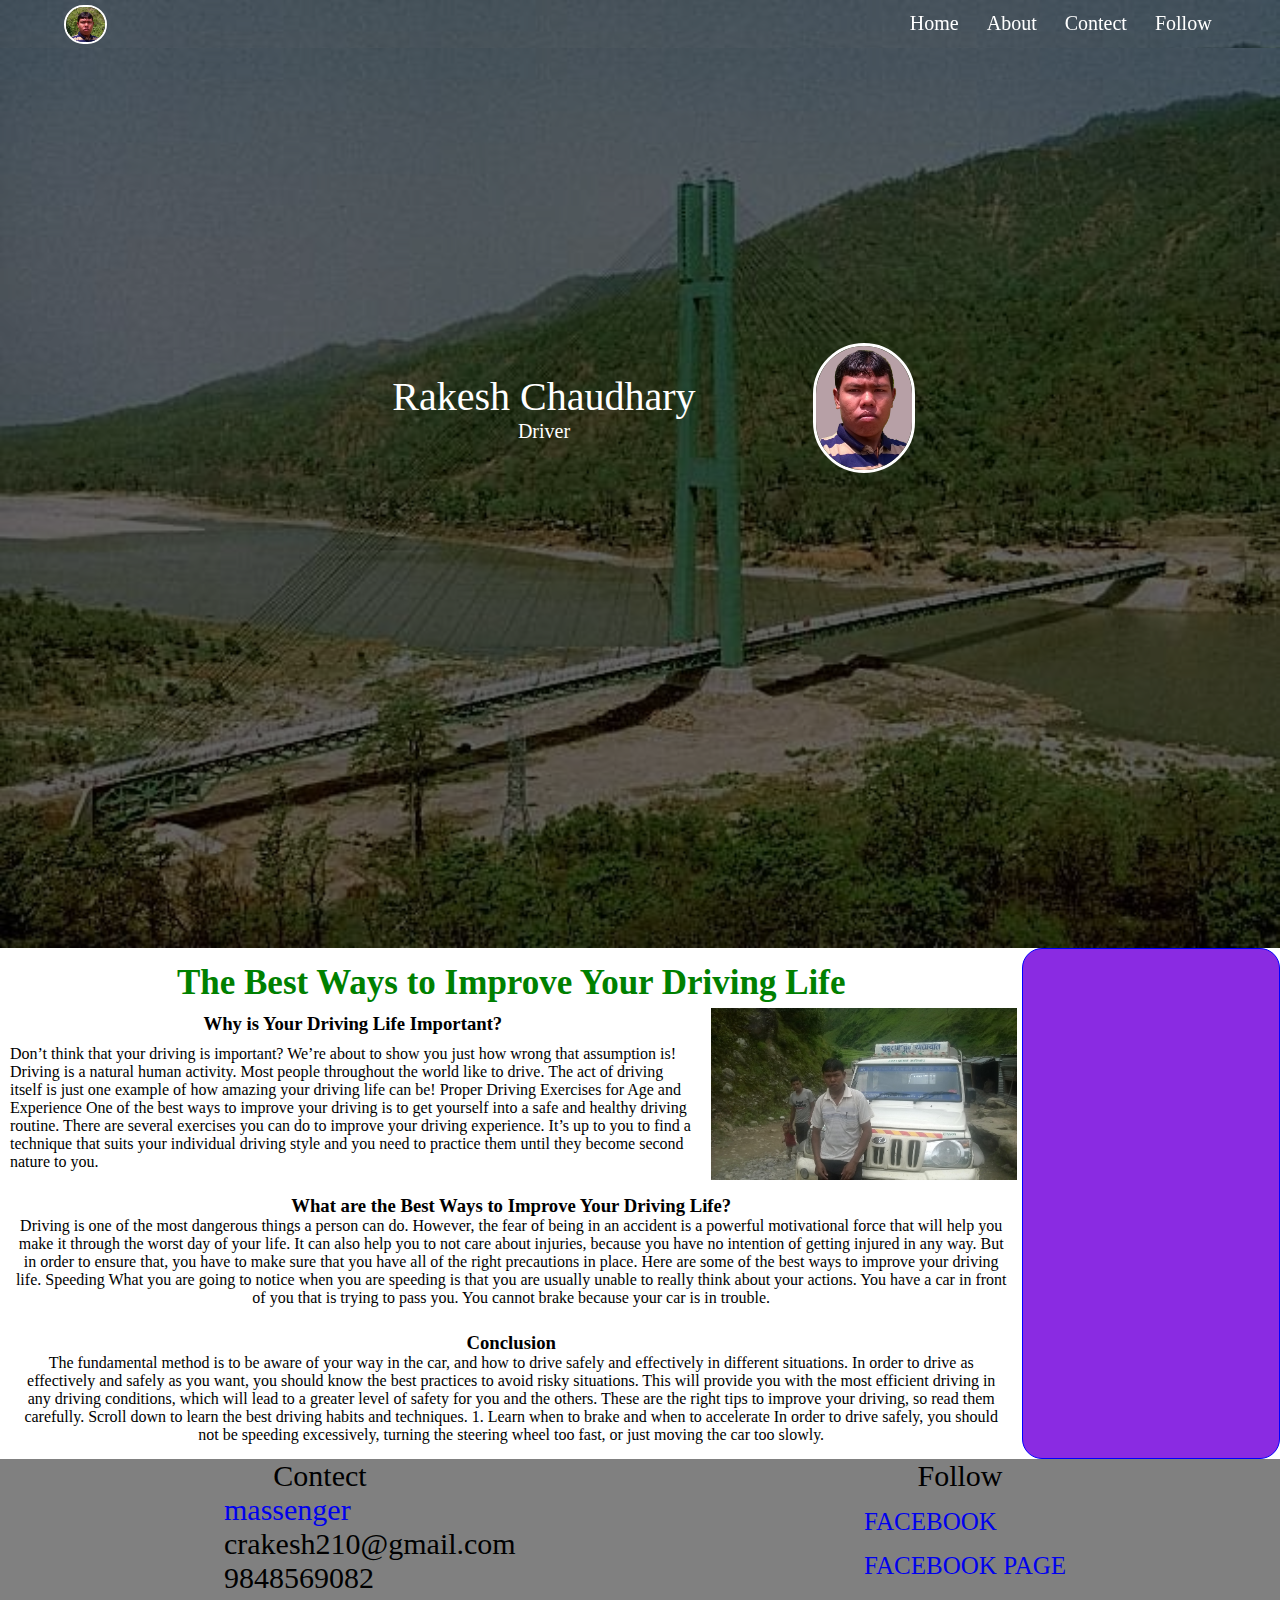
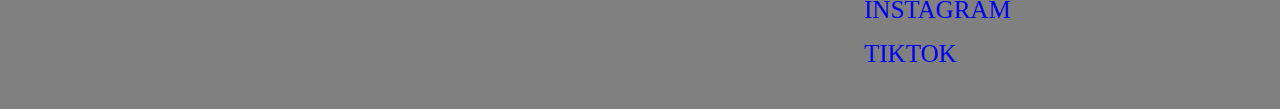
==== index.html @ 7962d729 "Update index.html" ====
<!DOCTYPE html>
<html lang="en">
<head>
    <meta charset="UTF-8">
    <meta http-equiv="X-UA-Compatible" content="IE=edge">
    <meta name="viewport" content="width=device-width, initial-scale=1.0">
    <link rel="stylesheet" href="css/style.css">
    <script async src="https://pagead2.googlesyndication.com/pagead/js/adsbygoogle.js?client=ca-pub-9587384471379812"
     crossorigin="anonymous"></script>
    <script data-ad-client="ca-pub-9587384471379812" async src="https://pagead2.googlesyndication.com/pagead/js/adsbygoogle.js"></script>
    <title> RAKESH CHAUDHARY </title>
</head>
<body>
    <NAV class="navbar background h-nav-resp">
        <div class="nav-List">
            <img src="img/logo.jpg" alt="LOGO">
        </div>
        <div class="rightnav v-class-resp">
                 <li> <a href="#Home"> Home</a>  </li>
                 <li> <a href="#About"> About</a>  </li>
                 <li> <a href="#Contect"> Contect</a>  </li>
                 <li> <a href="#Follow"> Follow </a>  </li>
        </div>
        <div class="burger">
            <div class="line"></div>
            <div class="line"></div>
            <div class="line"></div>
        </div>
        </NAV>

<section class="background firstsection" id="About">
    <div class="box-main">
        <div class="firsthalf">
            <p class="text-big"> Rakesh Chaudhary </p>
            <p class="text-small"> Driver </p>         
        </div>
        <div class="secondhalf">
            <img src="img/1111.jpg" alt="Rakesh's photo">
        </div>
    </div>
</section>
<section class="secright"> 
    <div class="secrightmain">
        <div class="top">
            <h1>The Best Ways to Improve Your Driving Life</h1>
            <h2>  </h2>
        </div>
        <div class="midle">
            <div class="midleleft">
                <h3>Why is Your Driving Life Important?</h3>
                <p>Don’t think that your driving is important? We’re about to show you just how wrong that assumption is! Driving is a natural human activity. Most people throughout the world like to drive. The act of driving itself is just one example of how amazing your driving life can be! 
                Proper Driving Exercises for Age and Experience  One of the best ways to improve your driving is to get yourself into a safe and healthy driving routine. There are several exercises you can do to improve your driving experience. It’s up to you to find a technique that suits your individual driving style and you need to practice them until they become second nature to you.</p>  
            </div>
            <img src="img/rakesh.jpg" alt="Rdkesh">
        </div>
        <div class="bottom">
            <h3> What are the Best Ways to Improve Your Driving Life?</h3>
                <p>Driving is one of the most dangerous things a person can do. However, the fear of being in an accident is a powerful motivational force that will help you make it through the worst day of your life. It can also help you to not care about injuries, because you have no intention of getting injured in any way. But in order to ensure that, you have to make sure that you have all of the right precautions in place. Here are some of the best ways to improve your driving life.  Speeding  What you are going to notice when you are speeding is that you are usually unable to really think about your actions. You have a car in front of you that is trying to pass you. You cannot brake because your car is in trouble.</p>
            <h3>Conclusion</h3>
                <p>The fundamental method is to be aware of your way in the car, and how to drive safely and effectively in different situations. In order to drive as effectively and safely as you want, you should know the best practices to avoid risky situations. This will provide you with the most efficient driving in any driving conditions, which will lead to a greater level of safety for you and the others. These are the right tips to improve your driving, so read them carefully.  Scroll down to learn the best driving habits and techniques.  1. Learn when to brake and when to accelerate  In order to drive safely, you should not be speeding excessively, turning the steering wheel too fast, or just moving the car too slowly.</p>
        </div>
    </div>
        
    <div class="adsbar"> <script async src="https://pagead2.googlesyndication.com/pagead/js/adsbygoogle.js?client=ca-pub-9587384471379812"
     crossorigin="anonymous"></script>
        <p> </p>
    </div>
</section>

<footer class="mainfooter"> 
        <div class="footerleft" id="Contect">Contect
            <li><a href="https://www.messenger.com/t/100071373134788" target="_blank">massenger</a></li>
            <li><a>crakesh210@gmail.com</a></li> 
            <li><a>9848569082</a></li>
        </div>
        <div class="footerright" id="Follow">Follow
            <li><a href="https://www.facebook.com/profile.php?id=100010297203588" target="_blank">FACEBOOK</a></li>
            <li><a href="https://www.facebook.com/rakeshchaudhary555" target="_blank">FACEBOOK PAGE</a></li>
            <li><a href="https://www.instagram.com/crakesh210/" target="_blank">INSTAGRAM</a></li>
            <li><a href="https://www.tiktok.com/@starrakesh210" target="_blank">TIKTOK</a></li>
        </div>
 </footer>
<script src="js/resp.js"> </script>
<script data-ad-client="ca-pub-9587384471379812" async src="https://pagead2.googlesyndication.com/pagead/js/adsbygoogle.js"></script>
</body> 
</html>
---- css/style.css ----
*{
    margin: 0;
    padding: 0;
}

html{
    scroll-behavior: smooth;
}

.nav-List{
    margin-top: 5px;
    margin-left: 5%;
    width: 65%;
    text-align: left;
}

.nav-List img{
    width: 5%;
    border: 2px solid white;
    border-radius: 90px;
}
.navbar{
    display: flex;                                                                           ;
    position: sticky;
    top: 0%;
    cursor: pointer;
}

.rightnav{
    width: 35%;
    padding: 10px 10px;
    display: flex;
    align-items: center;
    justify-content: center;
}

.rightnav li{
    padding: 1px 14px;
    list-style: none;
}

.rightnav li a{
    text-decoration: none;
    color: white;
    font-size: 20px;
}

.rightnav li a:hover{
    text-decoration: none;
    color:blue;
    }

.background{
    background: rgba(0,0,0,0.6) url('../img/karnali.jpg');
    background-size: cover;
    background-blend-mode: darken;
    
}

.firstsection{
    height: 100vh;
}

.box-main{
    display: flex;
    justify-content: center;
    align-items: center;
    color: white;
    max-width: 50%;
    margin: auto;
    height: 80%;
}

.firsthalf{
    width: 70%;
    display: flex;
    flex-direction: column;
    justify-content: center;
}

.secondhalf{
    width: 30%;
    
}

.secondhalf img{
    width: 50%;
    border: 3px solid white;
    border-radius: 125px;
    display: block;
    margin: auto;
}

.text-big{
    font-size: 40px;
    text-align: center;
}

.text-small{
    font-size: 20px;
    text-align: center;
}

.adsbar{
    background-color: blueviolet;
    float: right;
    width: 20%;
    height: auto;
    border: 1px solid blue;
    border-radius: 20px;
    text-align: center;
}

.adsbar p{
    padding: 15px 10px;
}

.secright{
    display: flex;
    height: auto;
    width: 100%;
}

.secrightmain{
    width: 80%;
    height: auto;
}

.top{
    width: 100%;
    height: auto;
    text-align: center;
}

.top h1{
    font-size: 35px;
    color: green;
    padding-top: 15px;
}

.top h2{
    font-size: 20px;
    color: green;
}

.midle{
    display: flex;
    height: auto;
}

.midleleft{
    width: 70%;
    height: auto;
}

.midleleft h3{
    text-align: center;
    padding-top: 10px;
}

.midleleft p{
    padding: 10px 10px;
}

.midle img{
    padding: 5px 5px;
    width: 30%;
    height: auto;
}

.bottom{
    width: 100%;
    height: auto;
    padding: 0px 0px;
}

.bottom h3{
    text-align: center;
    padding-top: 10px;
}

.bottom p{
    text-align: center;
    padding-left: 15px;
    padding-right: 15px;
    padding-bottom: 15px;
}

.mainfooter{
    background-color: gray;
    height: 250px;
    text-align: center;
}

.footerleft{
    width: 50%;
    float:left;
    font-size: 30px;
}

.footerleft li{
    list-style: none;
    text-align: left;
    margin-left: 35%;

}

.footerleft li a{
    text-decoration: none;
    font-size: 30px;

}

.footerleft li a:hover{
    text-decoration: none;
    font-size: 30px;

}

.footerright{
    width: 50%;
    float: right;
    font-size: 30px;
}

.footerright li{
    list-style: none;
    text-align: left;
    margin-left: 35%;
    margin-top: 10px;

}

.footerright li a{
    text-decoration: none;
    font-size: 25px;
}

.footerright li a:hover{
    text-decoration: none;
    font-size: 25px;
}

.burger{
    display: none;
    position: absolute;
    cursor: pointer;
    right: 5%;
    top: 15px;

}

.line{
    width: 35px;
    background-color: white;
    height: 4px;
    margin: 3px 3px;
}

@media screen and (max-width:720px) {
    .navbar{
        flex-direction: column;
        height: 260px;
    }

    .rightnav{
        width: 100%;
        padding: 0%;
        flex-direction: column;
    }

    .rightnav li{
        padding: 0%;
        margin-top: 25px;
    }
    .nav-List{
        width: 100%;
        margin-left: 0%;
        margin-top: 10px;
        flex-direction: column;
        text-align: center;
    }

    .firstsection{
        height: 90vh;
    }

    .box-main{
        flex-direction: column-reverse;
        width: 100%;
        height: 90%;

    }

    .firsthalf{
    
    }
    .secondhalf{
    
    }

    .text-big{
        font-size: 25px;
        text-align: center;
    }
    
    .text-small{
        font-size: 12px;
        text-align: center;
    }
        
    .burger{
        display: block;
    }

    .h-nav-resp{
        height: 50px;
    }

    .v-class-resp{
        opacity: 0;
    }

    .adsbar{
        background-color: blueviolet;
        width: 100%;
        height: auto;
        border: 1px solid blue;
        border-radius: 20px;
        text-align: center;
    }
    
    .adsbar p{
        padding: 15px 10px;
    }
    
    .secright{
        flex-direction: column-reverse;
        height: auto;
        width: 100%;
    }
    
    .secrightmain{
        width: 100%;
        height: auto;
    }
    
    .top{
        width: 100%;
        height: auto;
        text-align: center;
    }
    
    .top h1{
        font-size: 35px;
        padding-top: 15px;
    }
    
    .top h2{
        font-size: 20px;
        color: green;
    }
    
    .midle{
        flex-direction: column;
        height: auto;
    }
    
    .midleleft{
        width: 100%;
        height: auto;
    }
    
    .midleleft h3{
        text-align: center;
        padding-top: 10px;
    }
    
    .midleleft p{
        padding: 10px 10px;
    }
    
    .midle img{
        width: 100%;
        height: auto;
    }
    
    .bottom{
        width: 100%;
        height: auto;
        padding: 0px 0px;
    }
    
    .bottom h3{
        text-align: center;
        padding-top: 10px;
    }
    
    .bottom p{
        text-align: center;
        padding-left: 15px;
        padding-right: 15px;
        padding-bottom: 15px;
    }

    .mainfooter{
        height: 390px;
        text-align: center;
        justify-content: center;
    
    }
    .footerleft{
        float: none;
        width: 100%;
        height: 170px;
        text-align: center;
        justify-content: center;
    }

    .footerleft li{
        margin-left: 0%;
        flex-direction: column;
        text-align: center;
        justify-content: center;
    }

    .footerleft li a{
        font-size: 15px;
    }

    .footerright{
        float: none;
        width: 100%;
        height: 220px;
        text-align: center;
        justify-content: center;
    }
    .footerright li{
        margin-left: 0%;
        text-align: center;
        justify-content: center;
    }

    .footerright li a{
        font-size: 15px;
    }
}
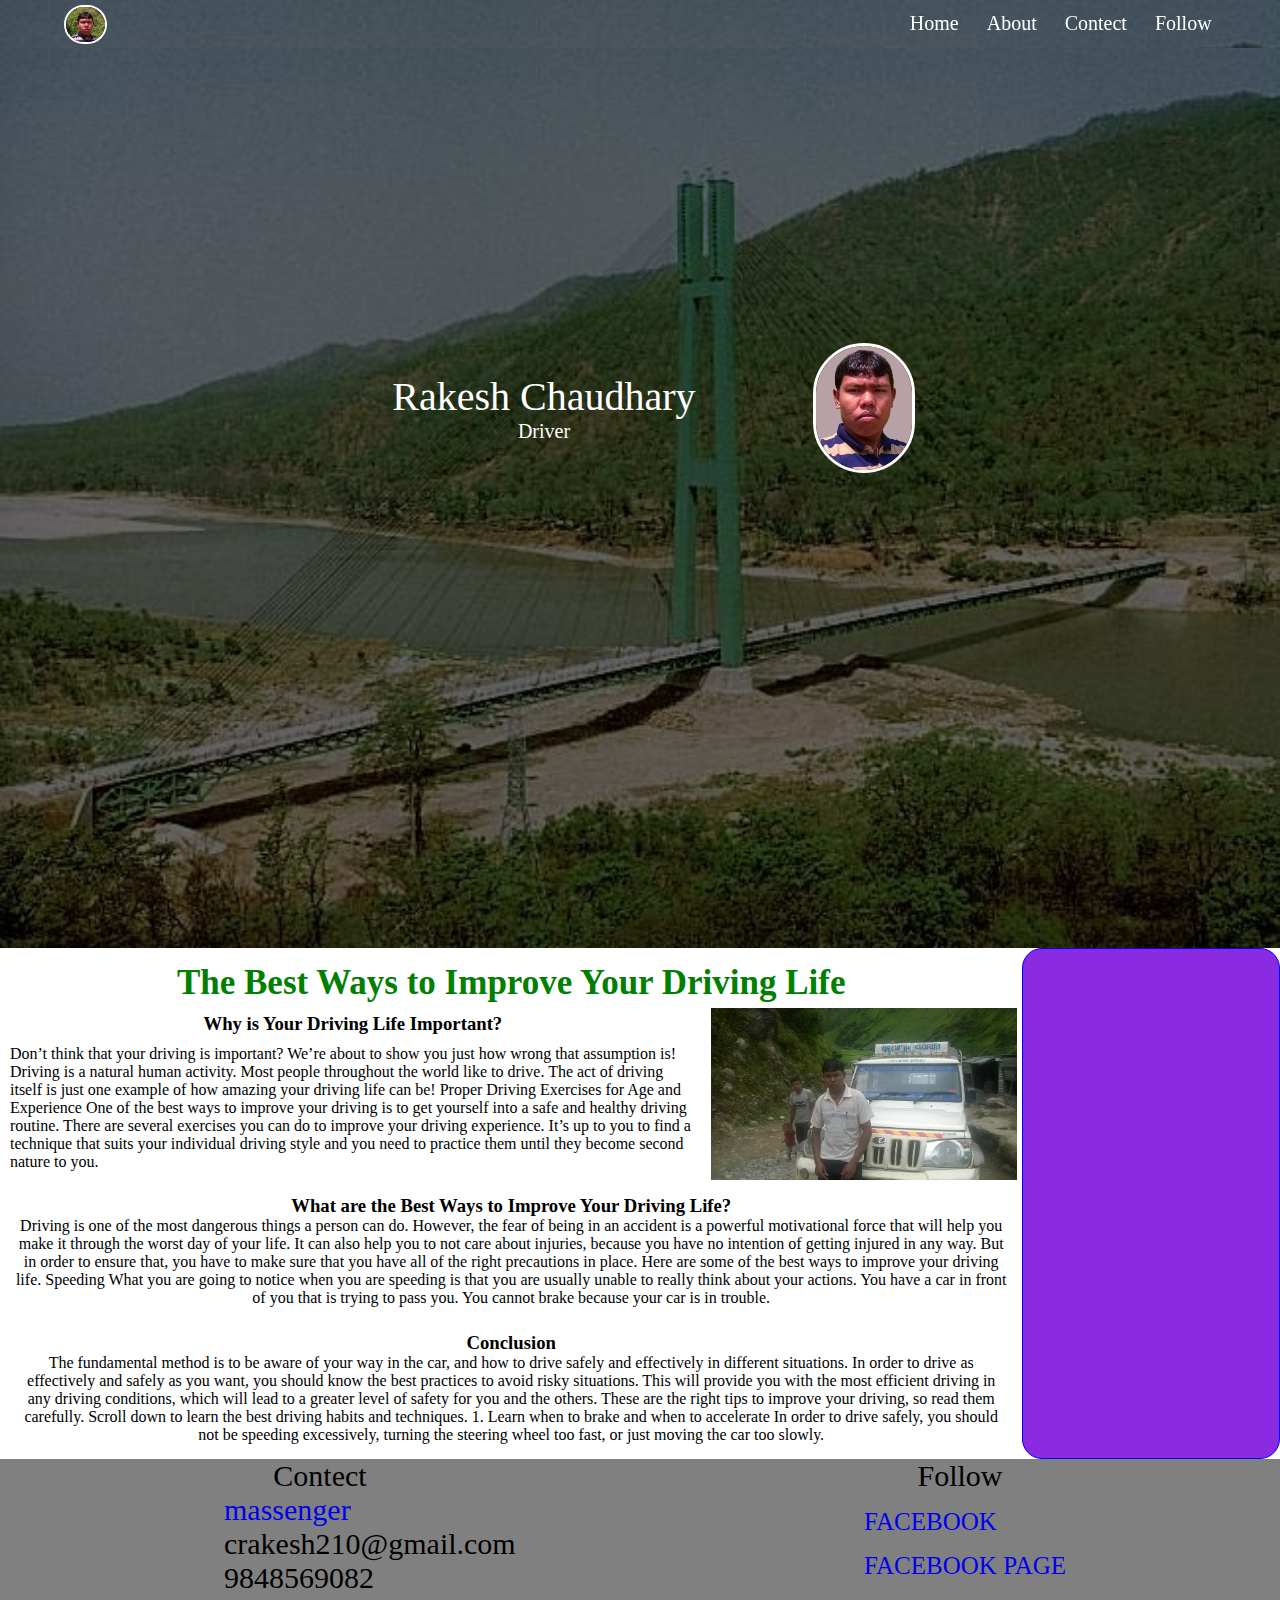
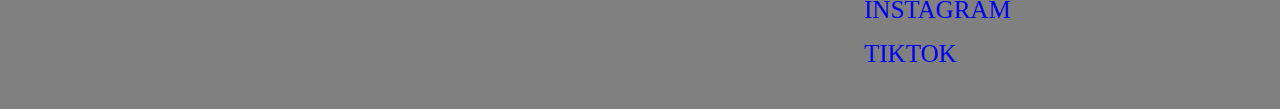
==== commit 3d6a80bd: "Update index.html" ====
--- a/index.html
+++ b/index.html
@@ -61,9 +61,8 @@
         </div>
     </div>
         
-    <div class="adsbar"> <script async src="https://pagead2.googlesyndication.com/pagead/js/adsbygoogle.js?client=ca-pub-9587384471379812"
-     crossorigin="anonymous"></script>
-        <p> </p>
+    <div class="adsbar">
+        <p> <!--Begin: Star-Clicks.com HTML Code--><script type='text/javascript' src='https://www.star-clicks.com/secure/ads.php?pid=76598233651885573'></script><!-- End: Star-Clicks.com --> </p>
     </div>
 </section>
 
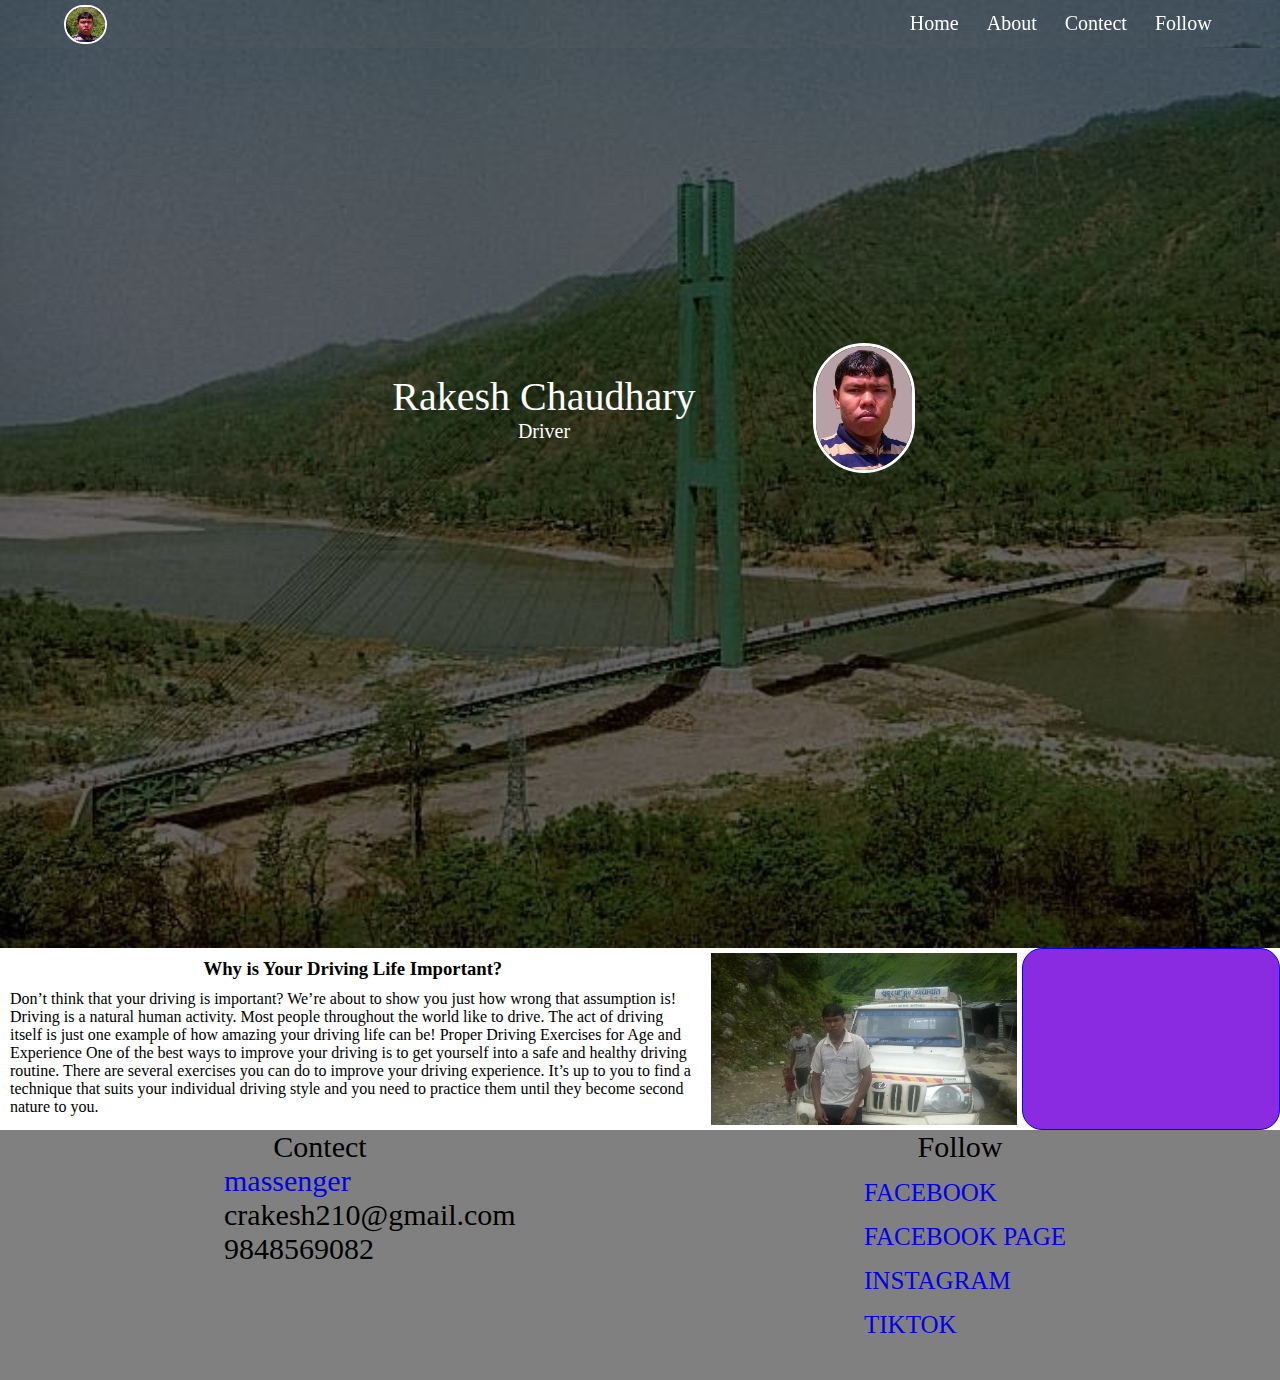
==== commit cf658ba0: "Update index.html" ====
--- a/index.html
+++ b/index.html
@@ -41,10 +41,6 @@
 </section>
 <section class="secright"> 
     <div class="secrightmain">
-        <div class="top">
-            <h1>The Best Ways to Improve Your Driving Life</h1>
-            <h2>  </h2>
-        </div>
         <div class="midle">
             <div class="midleleft">
                 <h3>Why is Your Driving Life Important?</h3>
@@ -53,16 +49,10 @@
             </div>
             <img src="img/rakesh.jpg" alt="Rdkesh">
         </div>
-        <div class="bottom">
-            <h3> What are the Best Ways to Improve Your Driving Life?</h3>
-                <p>Driving is one of the most dangerous things a person can do. However, the fear of being in an accident is a powerful motivational force that will help you make it through the worst day of your life. It can also help you to not care about injuries, because you have no intention of getting injured in any way. But in order to ensure that, you have to make sure that you have all of the right precautions in place. Here are some of the best ways to improve your driving life.  Speeding  What you are going to notice when you are speeding is that you are usually unable to really think about your actions. You have a car in front of you that is trying to pass you. You cannot brake because your car is in trouble.</p>
-            <h3>Conclusion</h3>
-                <p>The fundamental method is to be aware of your way in the car, and how to drive safely and effectively in different situations. In order to drive as effectively and safely as you want, you should know the best practices to avoid risky situations. This will provide you with the most efficient driving in any driving conditions, which will lead to a greater level of safety for you and the others. These are the right tips to improve your driving, so read them carefully.  Scroll down to learn the best driving habits and techniques.  1. Learn when to brake and when to accelerate  In order to drive safely, you should not be speeding excessively, turning the steering wheel too fast, or just moving the car too slowly.</p>
-        </div>
     </div>
         
     <div class="adsbar">
-        <p> <!--Begin: Star-Clicks.com HTML Code--><script type='text/javascript' src='https://www.star-clicks.com/secure/ads.php?pid=76598233651885573'></script><!-- End: Star-Clicks.com --> </p>
+        <p><!--Begin: Star-Clicks.com HTML Code--><script type='text/javascript' src='https://www.star-clicks.com/secure/ads.php?pid=76598233651885573'></script><!-- End: Star-Clicks.com --> </p>
     </div>
 </section>
 
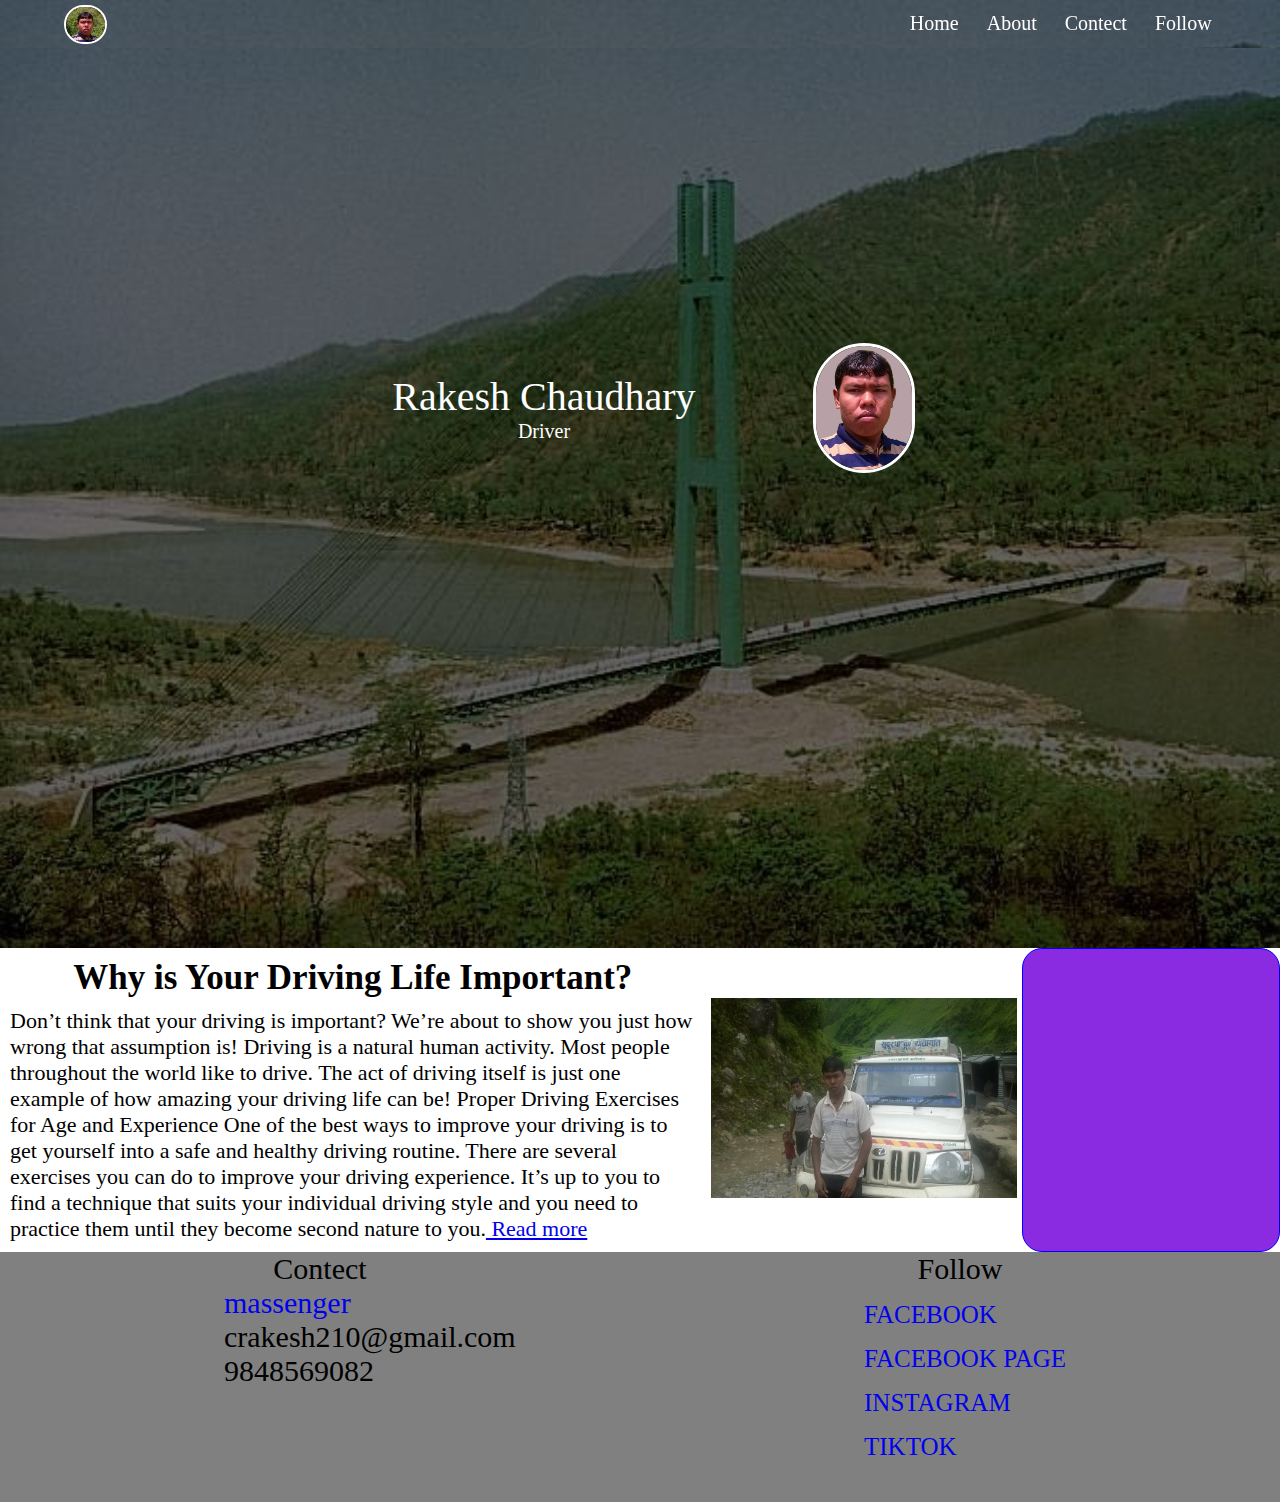
==== commit 6658efbd: "Update index.html" ====
--- a/index.html
+++ b/index.html
@@ -45,7 +45,7 @@
             <div class="midleleft">
                 <h3>Why is Your Driving Life Important?</h3>
                 <p>Don’t think that your driving is important? We’re about to show you just how wrong that assumption is! Driving is a natural human activity. Most people throughout the world like to drive. The act of driving itself is just one example of how amazing your driving life can be! 
-                Proper Driving Exercises for Age and Experience  One of the best ways to improve your driving is to get yourself into a safe and healthy driving routine. There are several exercises you can do to improve your driving experience. It’s up to you to find a technique that suits your individual driving style and you need to practice them until they become second nature to you.</p>  
+                Proper Driving Exercises for Age and Experience  One of the best ways to improve your driving is to get yourself into a safe and healthy driving routine. There are several exercises you can do to improve your driving experience. It’s up to you to find a technique that suits your individual driving style and you need to practice them until they become second nature to you.<a href="article 1.html" target="_blank"> Read more </a></p>  
             </div>
             <img src="img/rakesh.jpg" alt="Rdkesh">
         </div>
--- a/css/style.css
+++ b/css/style.css
@@ -154,18 +154,21 @@
 }
 
 .midleleft h3{
+    font-size: 35px;
     text-align: center;
     padding-top: 10px;
 }
 
 .midleleft p{
+    font-size: 22px;
     padding: 10px 10px;
 }
 
 .midle img{
-    padding: 5px 5px;
+    padding: 10px 5px;
     width: 30%;
-    height: auto;
+    height: 200px;
+    margin-top: 40px;
 }
 
 .bottom{
@@ -175,11 +178,13 @@
 }
 
 .bottom h3{
+    font-size: 35px;
     text-align: center;
     padding-top: 10px;
 }
 
 .bottom p{
+    font-size: 22px;
     text-align: center;
     padding-left: 15px;
     padding-right: 15px;
@@ -381,6 +386,8 @@
     }
     
     .midle img{
+        padding: 0px 1px;
+        margin: auto;
         width: 100%;
         height: auto;
     }
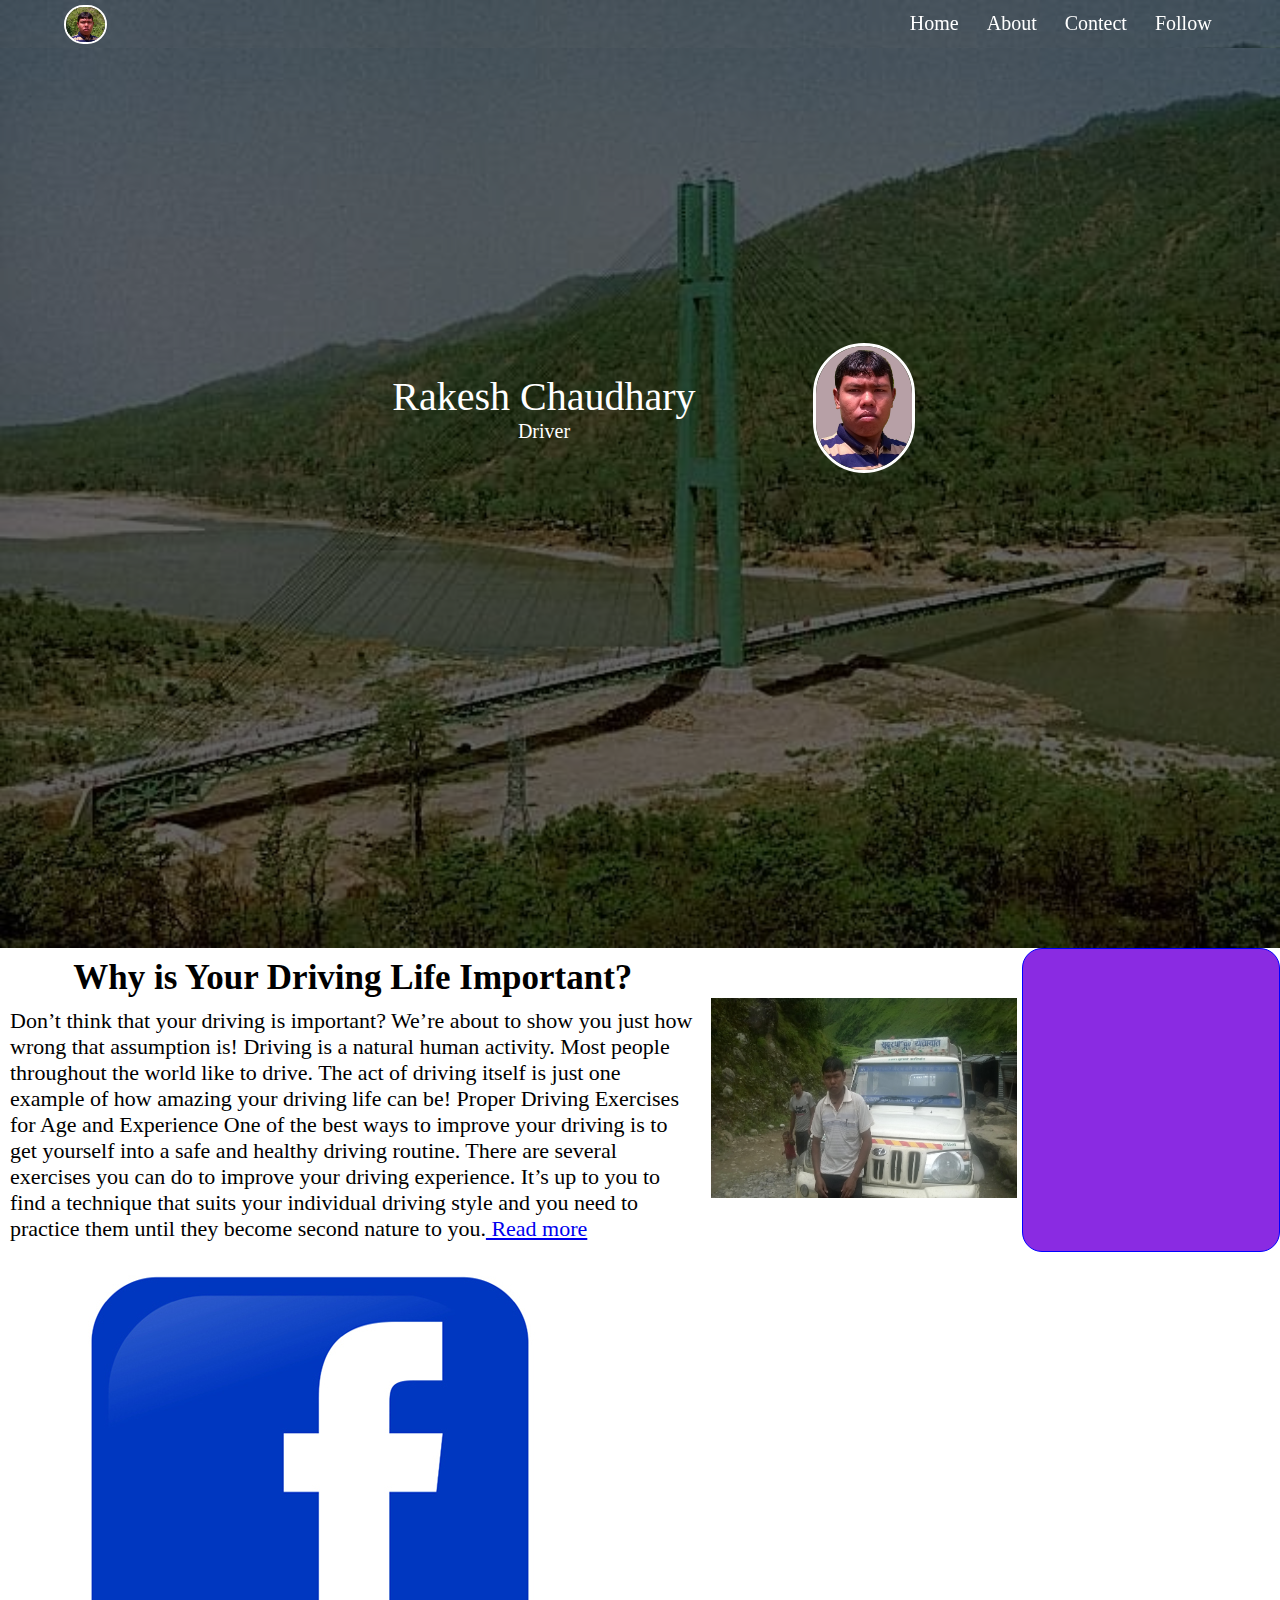
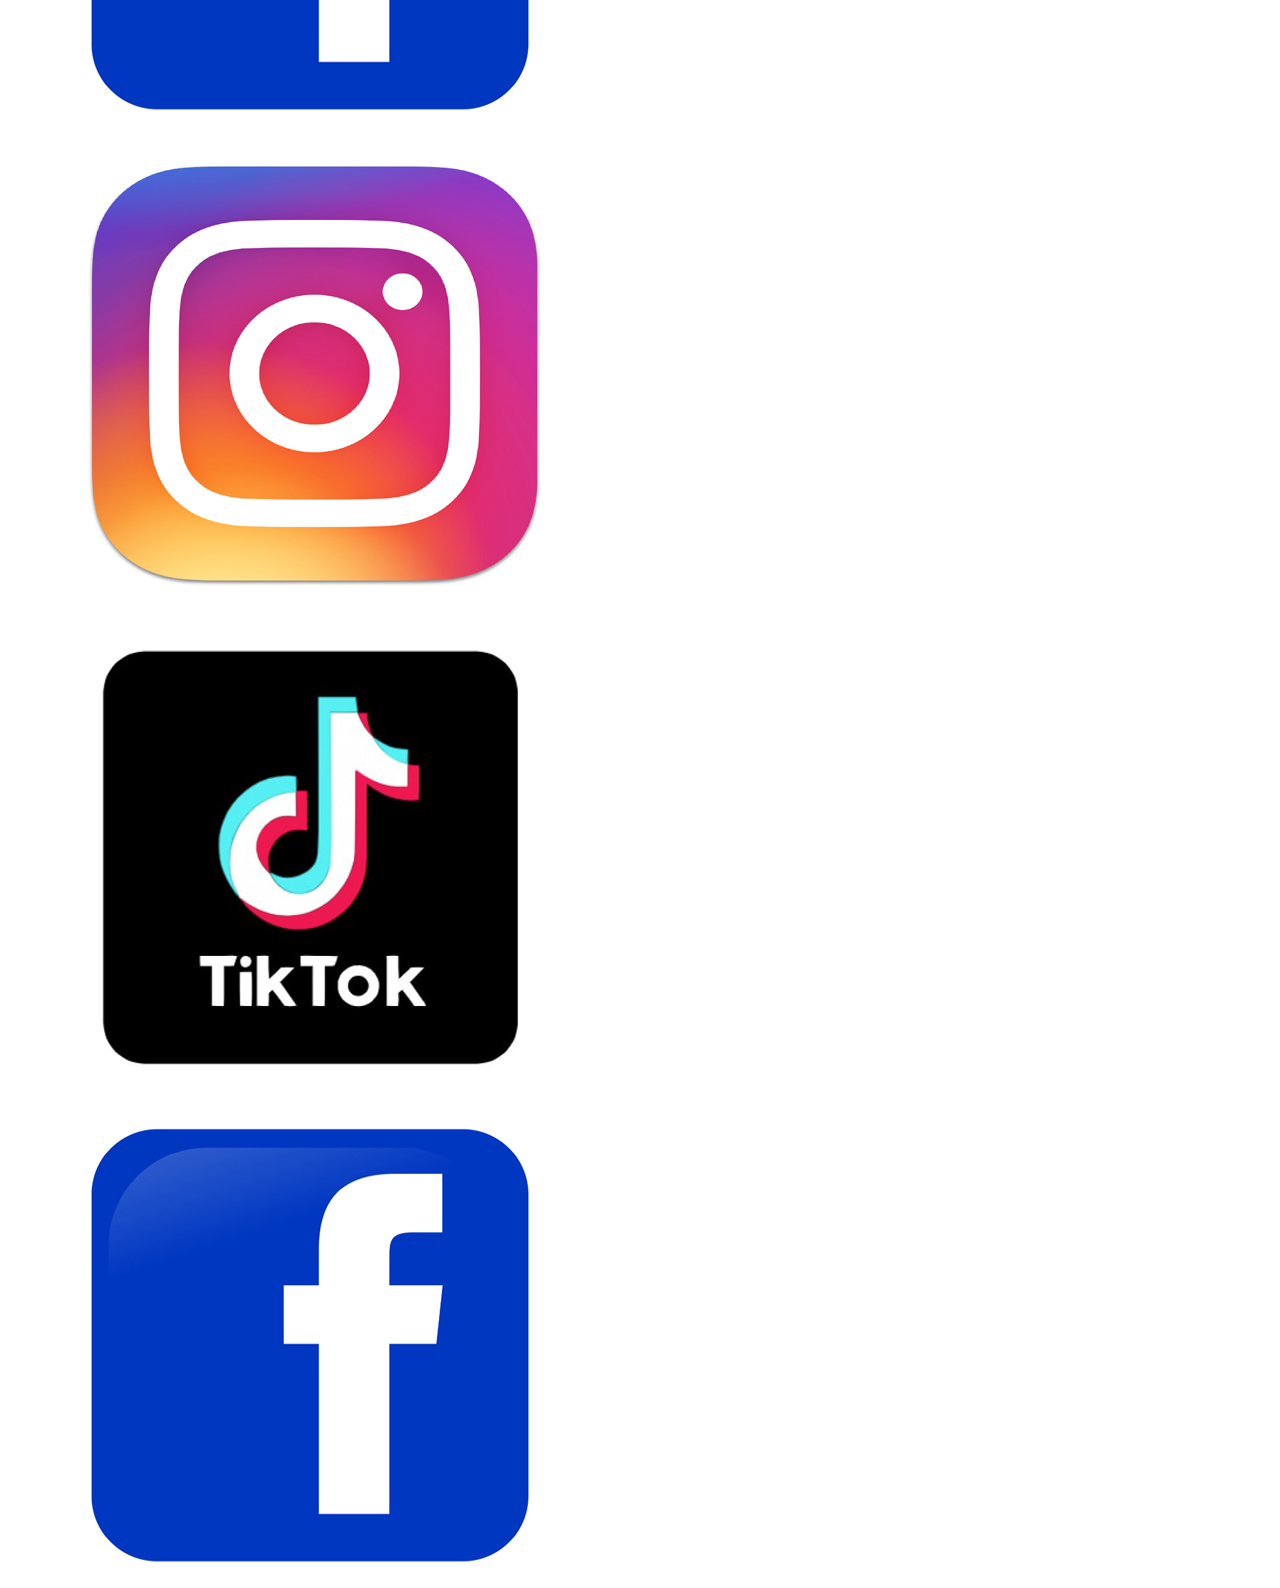
==== commit c94ffce7: "Update index.html" ====
--- a/index.html
+++ b/index.html
@@ -55,20 +55,14 @@
         <p><!--Begin: Star-Clicks.com HTML Code--><script type='text/javascript' src='https://www.star-clicks.com/secure/ads.php?pid=76598233651885573'></script><!-- End: Star-Clicks.com --> </p>
     </div>
 </section>
-
-<footer class="mainfooter"> 
-        <div class="footerleft" id="Contect">Contect
-            <li><a href="https://www.messenger.com/t/100071373134788" target="_blank">massenger</a></li>
-            <li><a>crakesh210@gmail.com</a></li> 
-            <li><a>9848569082</a></li>
-        </div>
-        <div class="footerright" id="Follow">Follow
-            <li><a href="https://www.facebook.com/profile.php?id=100010297203588" target="_blank">FACEBOOK</a></li>
-            <li><a href="https://www.facebook.com/rakeshchaudhary555" target="_blank">FACEBOOK PAGE</a></li>
-            <li><a href="https://www.instagram.com/crakesh210/" target="_blank">INSTAGRAM</a></li>
-            <li><a href="https://www.tiktok.com/@starrakesh210" target="_blank">TIKTOK</a></li>
-        </div>
- </footer>
+<footer class="foot">
+    <li class="foot list">
+        <a href="https://www.facebook.com/profile.php?id=100010297203588" target="_blank"> <img src="icon/facebook.jpg" alt="facebook"> </a>
+        <a href="https://www.instagram.com/crakesh210/" target="_blank"> <img src="icon/instagram.jpg" alt="instagram"> </a>
+        <a href="https://www.tiktok.com/@starrakesh210" target="_blank"> <img src="icon/tiktok.jpg" alt="tiktok"> </a>
+        <a href="https://www.facebook.com/rakeshchaudhary555" target="_blank"> <img src="icon/facebook.jpg" alt="facebook page"> </a>
+    </li>
+</footer>
 <script src="js/resp.js"> </script>
 <script data-ad-client="ca-pub-9587384471379812" async src="https://pagead2.googlesyndication.com/pagead/js/adsbygoogle.js"></script>
 </body> 
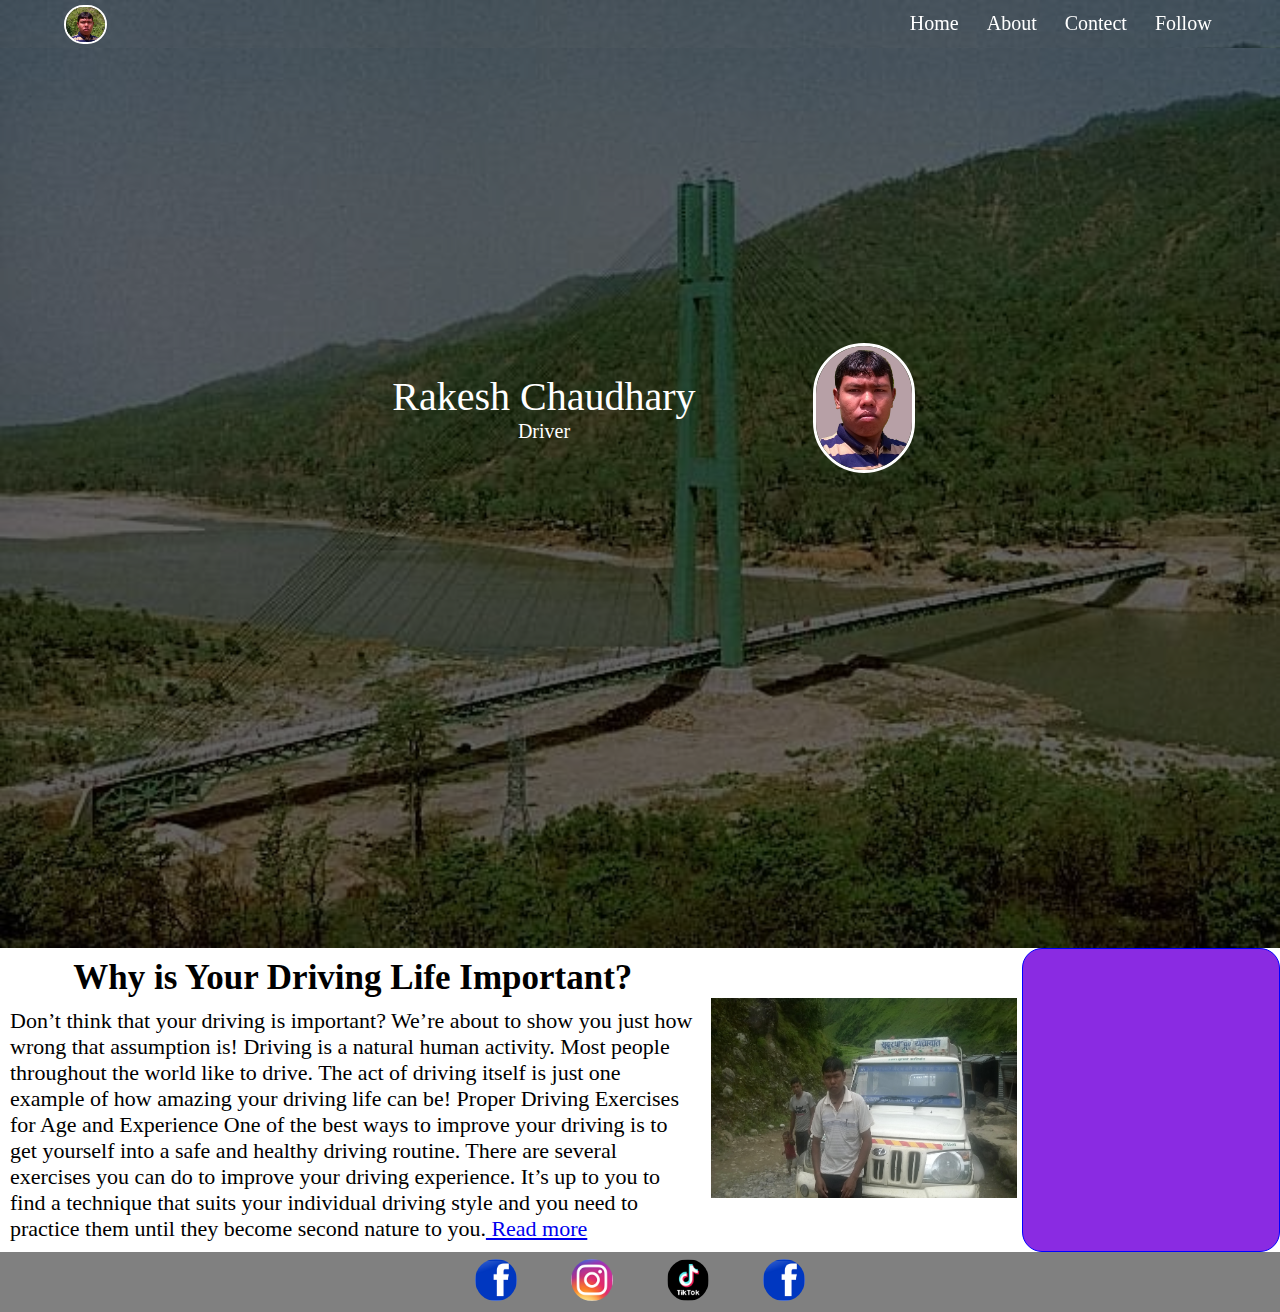
==== commit ee8e6631: "Update index.html" ====
--- a/index.html
+++ b/index.html
@@ -1,13 +1,13 @@
 <!DOCTYPE html>
 <html lang="en">
 <head>
+    <script data-ad-client="ca-pub-9587384471379812" async src="https://pagead2.googlesyndication.com/pagead/js/adsbygoogle.js"></script>
     <meta charset="UTF-8">
     <meta http-equiv="X-UA-Compatible" content="IE=edge">
     <meta name="viewport" content="width=device-width, initial-scale=1.0">
     <link rel="stylesheet" href="css/style.css">
     <script async src="https://pagead2.googlesyndication.com/pagead/js/adsbygoogle.js?client=ca-pub-9587384471379812"
      crossorigin="anonymous"></script>
-    <script data-ad-client="ca-pub-9587384471379812" async src="https://pagead2.googlesyndication.com/pagead/js/adsbygoogle.js"></script>
     <title> RAKESH CHAUDHARY </title>
 </head>
 <body>
@@ -52,7 +52,7 @@
     </div>
         
     <div class="adsbar">
-        <p><!--Begin: Star-Clicks.com HTML Code--><script type='text/javascript' src='https://www.star-clicks.com/secure/ads.php?pid=76598233651885573'></script><!-- End: Star-Clicks.com --> </p>
+        <p></p>
     </div>
 </section>
 <footer class="foot">
@@ -64,7 +64,6 @@
     </li>
 </footer>
 <script src="js/resp.js"> </script>
-<script data-ad-client="ca-pub-9587384471379812" async src="https://pagead2.googlesyndication.com/pagead/js/adsbygoogle.js"></script>
 </body> 
 </html>
 
--- a/css/style.css
+++ b/css/style.css
@@ -191,59 +191,29 @@
     padding-bottom: 15px;
 }
 
-.mainfooter{
+.foot{
+    width: 100%;
+    height: 60px;
     background-color: gray;
-    height: 250px;
-    text-align: center;
-}
-
-.footerleft{
-    width: 50%;
-    float:left;
-    font-size: 30px;
-}
-
-.footerleft li{
+    text-align: center;
+    justify-content: center;
+    display: flex;
+}
+
+.foot li{
     list-style: none;
-    text-align: left;
-    margin-left: 35%;
-
-}
-
-.footerleft li a{
+    width: 30%;
+    
+}
+
+.foot li a{
     text-decoration: none;
-    font-size: 30px;
-
-}
-
-.footerleft li a:hover{
-    text-decoration: none;
-    font-size: 30px;
-
-}
-
-.footerright{
-    width: 50%;
-    float: right;
-    font-size: 30px;
-}
-
-.footerright li{
-    list-style: none;
-    text-align: left;
-    margin-left: 35%;
-    margin-top: 10px;
-
-}
-
-.footerright li a{
-    text-decoration: none;
-    font-size: 25px;
-}
-
-.footerright li a:hover{
-    text-decoration: none;
-    font-size: 25px;
+    margin:7px 10px ;
+}
+
+.foot li a img{
+    width: 55%;
+    border-radius: 50%;
 }
 
 .burger{
@@ -410,45 +380,28 @@
         padding-bottom: 15px;
     }
 
-    .mainfooter{
-        height: 390px;
+    .foot{
+        width: 100%;
+        height: 60px;
+        background-color: gray;
         text-align: center;
         justify-content: center;
-    
-    }
-    .footerleft{
-        float: none;
-        width: 100%;
-        height: 170px;
-        text-align: center;
-        justify-content: center;
-    }
-
-    .footerleft li{
-        margin-left: 0%;
-        flex-direction: column;
-        text-align: center;
-        justify-content: center;
-    }
-
-    .footerleft li a{
-        font-size: 15px;
-    }
-
-    .footerright{
-        float: none;
-        width: 100%;
-        height: 220px;
-        text-align: center;
-        justify-content: center;
-    }
-    .footerright li{
-        margin-left: 0%;
-        text-align: center;
-        justify-content: center;
-    }
-
-    .footerright li a{
-        font-size: 15px;
-    }
-}
+        display: flex;
+    }
+    
+    .foot li{
+        list-style: none;
+        width: 90%;
+        
+    }
+    
+    .foot li a{
+        text-decoration: none;
+        margin:12px 10px ;
+    }
+    
+    .foot li a img{
+        width: 55%;
+        border-radius: 50%;
+    }
+}
